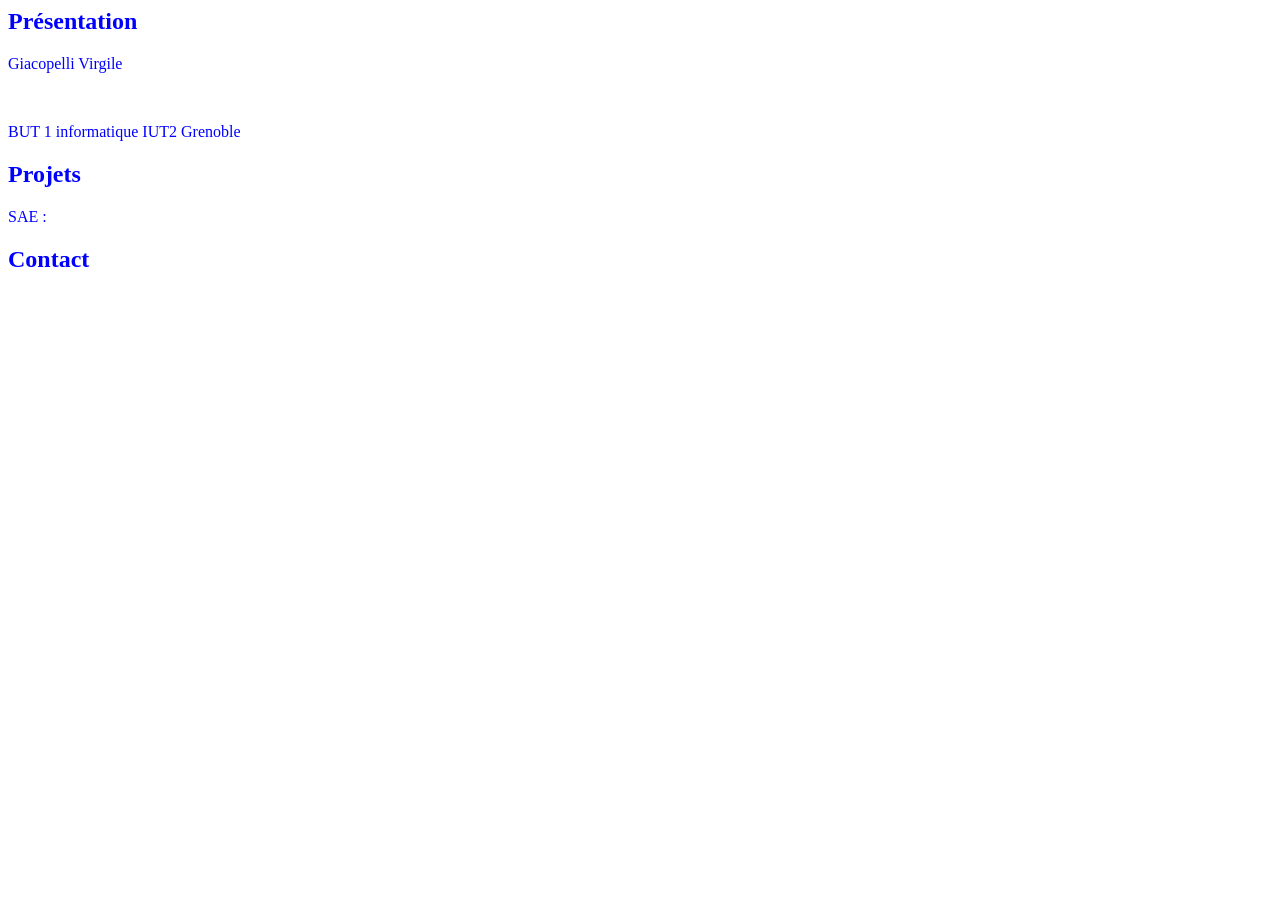
==== Porfolio.html @ afe5764f "Add files via upload" ====
<DOCTYPE html>
    <html lang="fr">
        <head>
             <meta charset="utf-8">
            <title>Portfolio</title>
            <link rel="stylesheet" href="Portfolio.css" media="screen">
        </head>
        <body>
            <section id="about">
                <h1>Présentation</h1>
                <p>Giacopelli Virgile</p>
                <br>
                <p>BUT 1 informatique IUT2 Grenoble</p>
            </section>
            <section id="projects">
                <h1>Projets</h1>
                <p>SAE :</p>
            </section>
            <section id="contact">
                <h1>Contact</h1>
            </section>
        </body>
        <footer>

        </footer>
    </html>
</DOCTYPE>
---- Portfolio.css ----
body{
    color : blue
}
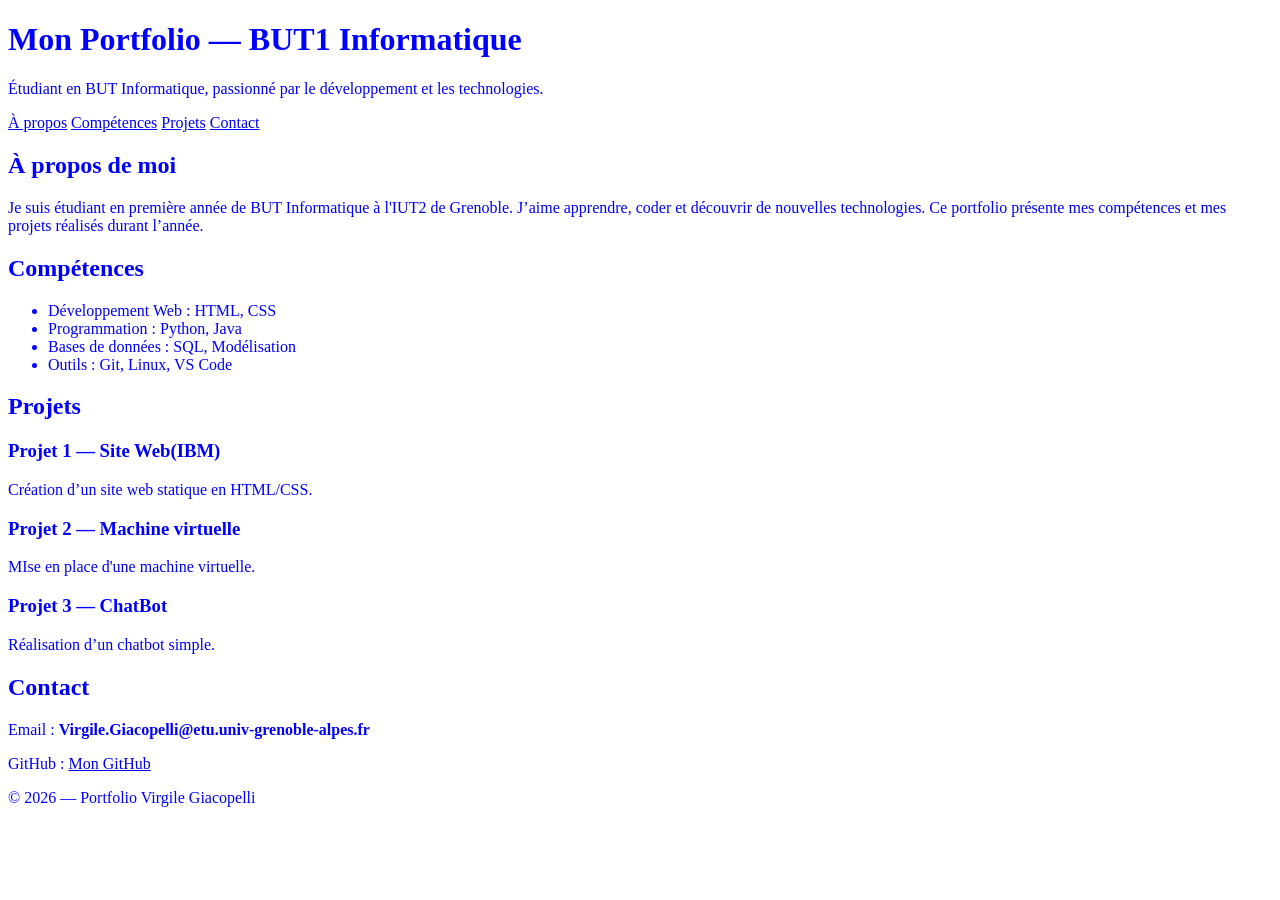
==== commit e819a5ba: "Revise Portfolio.html structure and content" ====
--- a/Porfolio.html
+++ b/Porfolio.html
@@ -1,27 +1,77 @@
-<DOCTYPE html>
-    <html lang="fr">
-        <head>
-             <meta charset="utf-8">
-            <title>Portfolio</title>
-            <link rel="stylesheet" href="Portfolio.css" media="screen">
-        </head>
-        <body>
-            <section id="about">
-                <h1>Présentation</h1>
-                <p>Giacopelli Virgile</p>
-                <br>
-                <p>BUT 1 informatique IUT2 Grenoble</p>
-            </section>
-            <section id="projects">
-                <h1>Projets</h1>
-                <p>SAE :</p>
-            </section>
-            <section id="contact">
-                <h1>Contact</h1>
-            </section>
-        </body>
-        <footer>
+<!DOCTYPE html>
+<html lang="fr">
+<head>
+    <meta charset="UTF-8">
+    <meta name="viewport" content="width=device-width, initial-scale=1.0">
+    <title>Portfolio BUT1 Informatique</title>
+    <link rel="stylesheet" href="Portfolio.css">
+</head>
 
-        </footer>
-    </html>
-</DOCTYPE>+<body>
+
+    <header>
+        <h1>Mon Portfolio — BUT1 Informatique</h1>
+        <p>Étudiant en BUT Informatique, passionné par le développement et les technologies.</p>
+    </header>
+
+    <nav>
+        <a href="#about">À propos</a>
+        <a href="#skills">Compétences</a>
+        <a href="#projects">Projets</a>
+        <a href="#contact">Contact</a>
+    </nav>
+
+    <section id="about">
+        <h2>À propos de moi</h2>
+        <div class="card">
+            <p>Je suis étudiant en première année de BUT Informatique à l'IUT2 de Grenoble.  
+            J’aime apprendre, coder et découvrir de nouvelles technologies.  
+            Ce portfolio présente mes compétences et mes projets réalisés durant l’année.</p>
+        </div>
+    </section>
+
+    <section id="skills">
+        <h2>Compétences</h2>
+        <div class="card">
+            <ul>
+                <li>Développement Web : HTML, CSS</li>
+                <li>Programmation : Python, Java</li>
+                <li>Bases de données : SQL, Modélisation</li>
+                <li>Outils : Git, Linux, VS Code</li>
+            </ul>
+        </div>
+    </section>
+
+    <section id="projects">
+        <h2>Projets</h2>
+
+        <div class="card projects">
+            <h3>Projet 1 — Site Web(IBM)</h3>
+            <p>Création d’un site web statique en HTML/CSS.</p>
+        </div>
+
+        <div class="card projects">
+            <h3>Projet 2 — Machine virtuelle</h3>
+            <p>MIse en place d'une machine virtuelle.</p>
+        </div>
+
+        <div class="card projects">
+            <h3>Projet 3 — ChatBot</h3>
+            <p>Réalisation d’un chatbot simple.</p>
+        </div>
+    </section>
+
+    <section id="contact">
+        <h2>Contact</h2>
+        <div class="card">
+            <p>Email : <strong>Virgile.Giacopelli@etu.univ-grenoble-alpes.fr</strong></p>
+            <p>GitHub : <a href="https://github.com/Le-realiste" target="_blank">Mon GitHub</a></p>
+        </div>
+    </section>
+
+    <footer>
+        <p>© 2026 — Portfolio Virgile Giacopelli</p>
+    </footer>
+
+</body>
+</html>
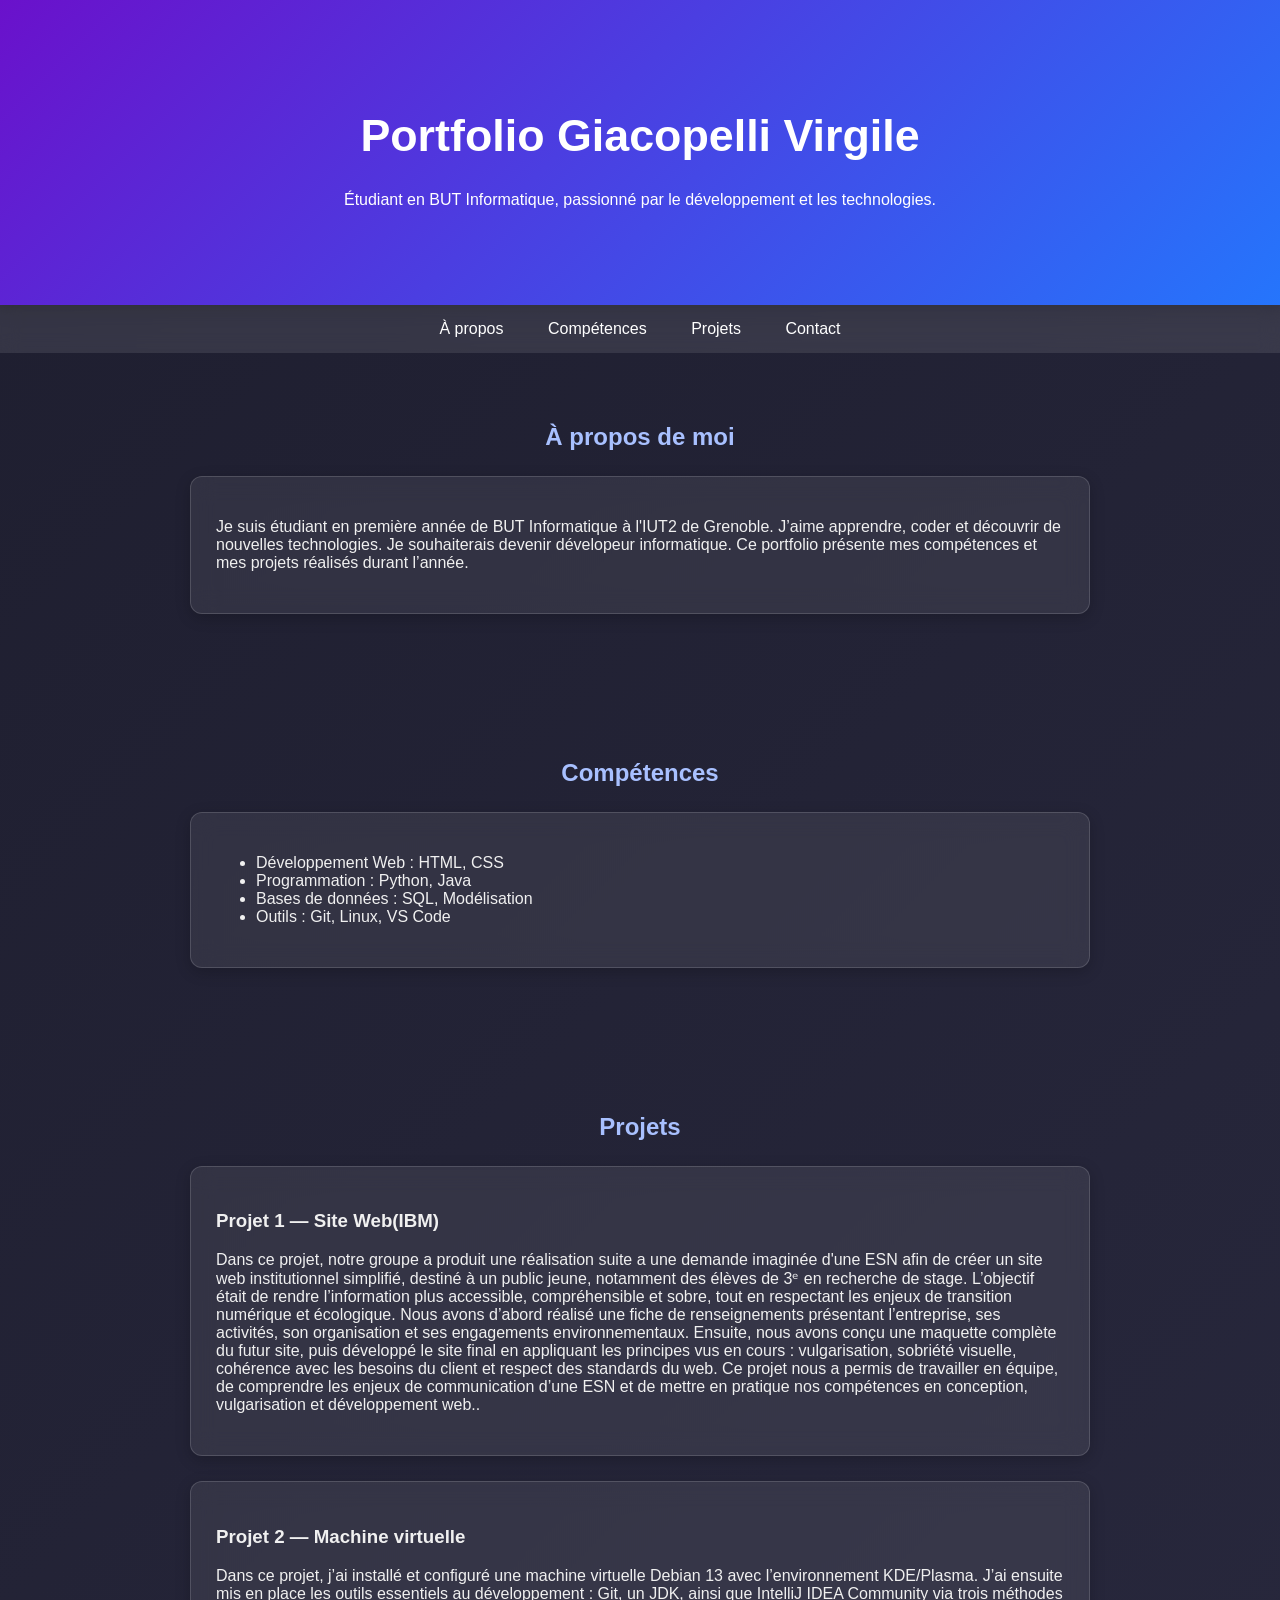
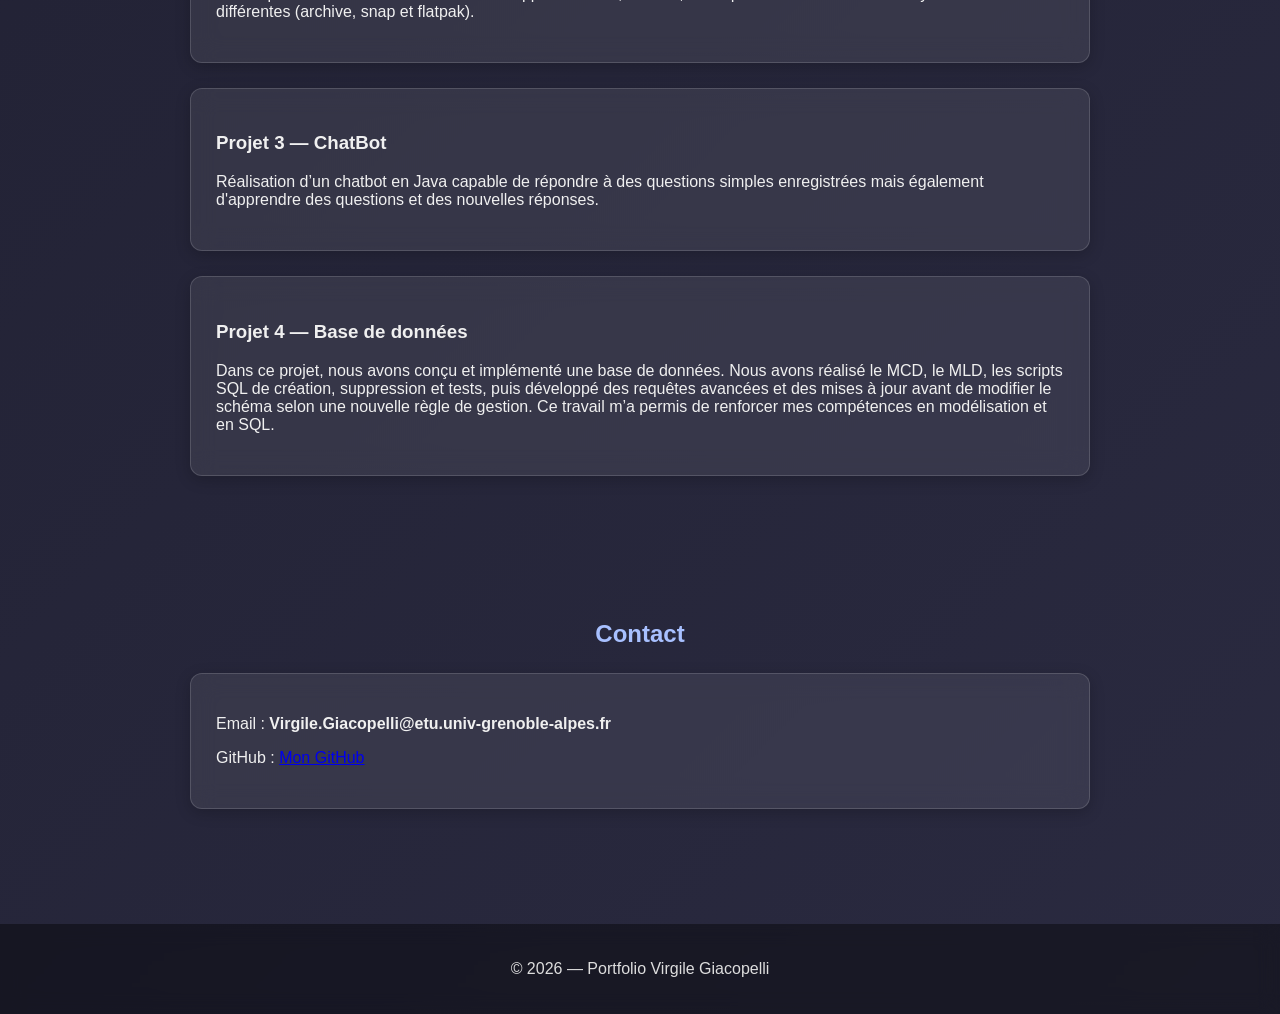
==== commit 19c2be11: "Revise portfolio details and project descriptions Updated portfolio content with new project descrip" ====
--- a/Porfolio.html
+++ b/Porfolio.html
@@ -10,7 +10,7 @@
 <body>
 
     <header>
-        <h1>Mon Portfolio — BUT1 Informatique</h1>
+        <h1>Portfolio Giacopelli Virgile</h1>
         <p>Étudiant en BUT Informatique, passionné par le développement et les technologies.</p>
     </header>
 
@@ -25,7 +25,7 @@
         <h2>À propos de moi</h2>
         <div class="card">
             <p>Je suis étudiant en première année de BUT Informatique à l'IUT2 de Grenoble.  
-            J’aime apprendre, coder et découvrir de nouvelles technologies.  
+            J’aime apprendre, coder et découvrir de nouvelles technologies. Je souhaiterais devenir dévelopeur informatique.  
             Ce portfolio présente mes compétences et mes projets réalisés durant l’année.</p>
         </div>
     </section>
@@ -47,17 +47,30 @@
 
         <div class="card projects">
             <h3>Projet 1 — Site Web(IBM)</h3>
-            <p>Création d’un site web statique en HTML/CSS.</p>
+            <p>Dans ce projet, notre groupe a produit une réalisation suite a une demande imaginée d'une ESN afin de créer un site web institutionnel simplifié, destiné à un public jeune, notamment des élèves de 3ᵉ en recherche de stage.
+                L’objectif était de rendre l’information plus accessible, compréhensible et sobre, tout en respectant les enjeux de transition numérique et écologique.
+                Nous avons d’abord réalisé une fiche de renseignements présentant l’entreprise, ses activités, son organisation et ses engagements environnementaux.
+                Ensuite, nous avons conçu une maquette complète du futur site, puis développé le site final en appliquant les principes vus en cours : vulgarisation, sobriété visuelle, cohérence avec les besoins du client et respect des standards du web.
+                Ce projet nous a permis de travailler en équipe, de comprendre les enjeux de communication d’une ESN et de mettre en pratique nos compétences en conception, vulgarisation et développement web..</p>
         </div>
 
         <div class="card projects">
             <h3>Projet 2 — Machine virtuelle</h3>
-            <p>MIse en place d'une machine virtuelle.</p>
+            <p>Dans ce projet, j’ai installé et configuré une machine virtuelle Debian 13 avec l’environnement KDE/Plasma.
+                J’ai ensuite mis en place les outils essentiels au développement : Git, un JDK, ainsi que IntelliJ IDEA Community via trois méthodes différentes (archive, snap et flatpak).
+            </p>
         </div>
 
         <div class="card projects">
             <h3>Projet 3 — ChatBot</h3>
-            <p>Réalisation d’un chatbot simple.</p>
+            <p>Réalisation d’un chatbot en Java capable de répondre à des questions simples enregistrées mais également d'apprendre des questions et des nouvelles réponses.</p>
+        </div>
+
+        <div class="card projects">
+            <h3>Projet 4 — Base de données </h3>
+            <p>Dans ce projet, nous avons conçu et implémenté une base de données.
+                Nous avons réalisé le MCD, le MLD, les scripts SQL de création, suppression et tests, puis développé des requêtes avancées et des mises à jour avant de modifier le schéma selon une nouvelle règle de gestion.
+                Ce travail m’a permis de renforcer mes compétences en modélisation et en SQL.</p>
         </div>
     </section>
 
@@ -65,7 +78,7 @@
         <h2>Contact</h2>
         <div class="card">
             <p>Email : <strong>Virgile.Giacopelli@etu.univ-grenoble-alpes.fr</strong></p>
-            <p>GitHub : <a href="https://github.com/Le-realiste" target="_blank">Mon GitHub</a></p>
+            <p>GitHub : <a href="https://github.com/Le-realiste" target="blank">Mon GitHub</a></p>
         </div>
     </section>
 
--- a/Portfolio.css
+++ b/Portfolio.css
@@ -1,3 +1,94 @@
-body{
-    color : blue
-}+/* ----- GLOBAL ----- */
+body {
+    margin: 0;
+    font-family: "Poppins", sans-serif;
+    background: linear-gradient(135deg, #1e1e2f, #2a2a40);
+    color: #f0f0f0;
+}
+
+/* Titres */
+h1, h2, h3 {
+    font-weight: 600;
+}
+
+/* ----- HEADER ----- */
+header {
+    padding: 80px 20px;
+    text-align: center;
+    background: linear-gradient(135deg, #6a11cb, #2575fc);
+    color: white;
+    box-shadow: 0 4px 10px rgba(0,0,0,0.3);
+}
+
+header h1 {
+    font-size: 2.8em;
+}
+
+/* ----- NAVIGATION ----- */
+nav {
+    background: rgba(255, 255, 255, 0.1);
+    backdrop-filter: blur(10px);
+    padding: 15px;
+    text-align: center;
+    position: sticky;
+    top: 0;
+}
+
+nav a {
+    color: #ffffff;
+    margin: 0 20px;
+    text-decoration: none;
+    font-weight: 500;
+    transition: 0.3s;
+}
+
+nav a:hover {
+    color: #6a11cb;
+}
+
+/* ----- SECTIONS ----- */
+section {
+    padding: 50px 20px;
+    max-width: 900px;
+    margin: auto;
+}
+
+section h2 {
+    text-align: center;
+    margin-bottom: 20px;
+    color: #a8c0ff;
+}
+
+/* ----- CARDS ----- */
+.card {
+    background: rgba(255, 255, 255, 0.08);
+    border: 1px solid rgba(255, 255, 255, 0.15);
+    backdrop-filter: blur(12px);
+    padding: 25px;
+    margin: 25px 0;
+    border-radius: 12px;
+    box-shadow: 0 4px 15px rgba(0,0,0,0.2);
+    transition: transform 0.3s;
+}
+
+.card:hover {
+    transform: translateY(-5px);
+}
+
+/* ----- PROJECTS ----- */
+.projects img {
+    width: 100%;
+    border-radius: 10px;
+    margin-top: 15px;
+    box-shadow: 0 4px 10px rgba(0,0,0,0.3);
+}
+
+/* ----- FOOTER ----- */
+footer {
+    background: rgba(0,0,0,0.4);
+    padding: 20px;
+    text-align: center;
+    color: #ddd;
+    margin-top: 40px;
+    backdrop-filter: blur(10px);
+}
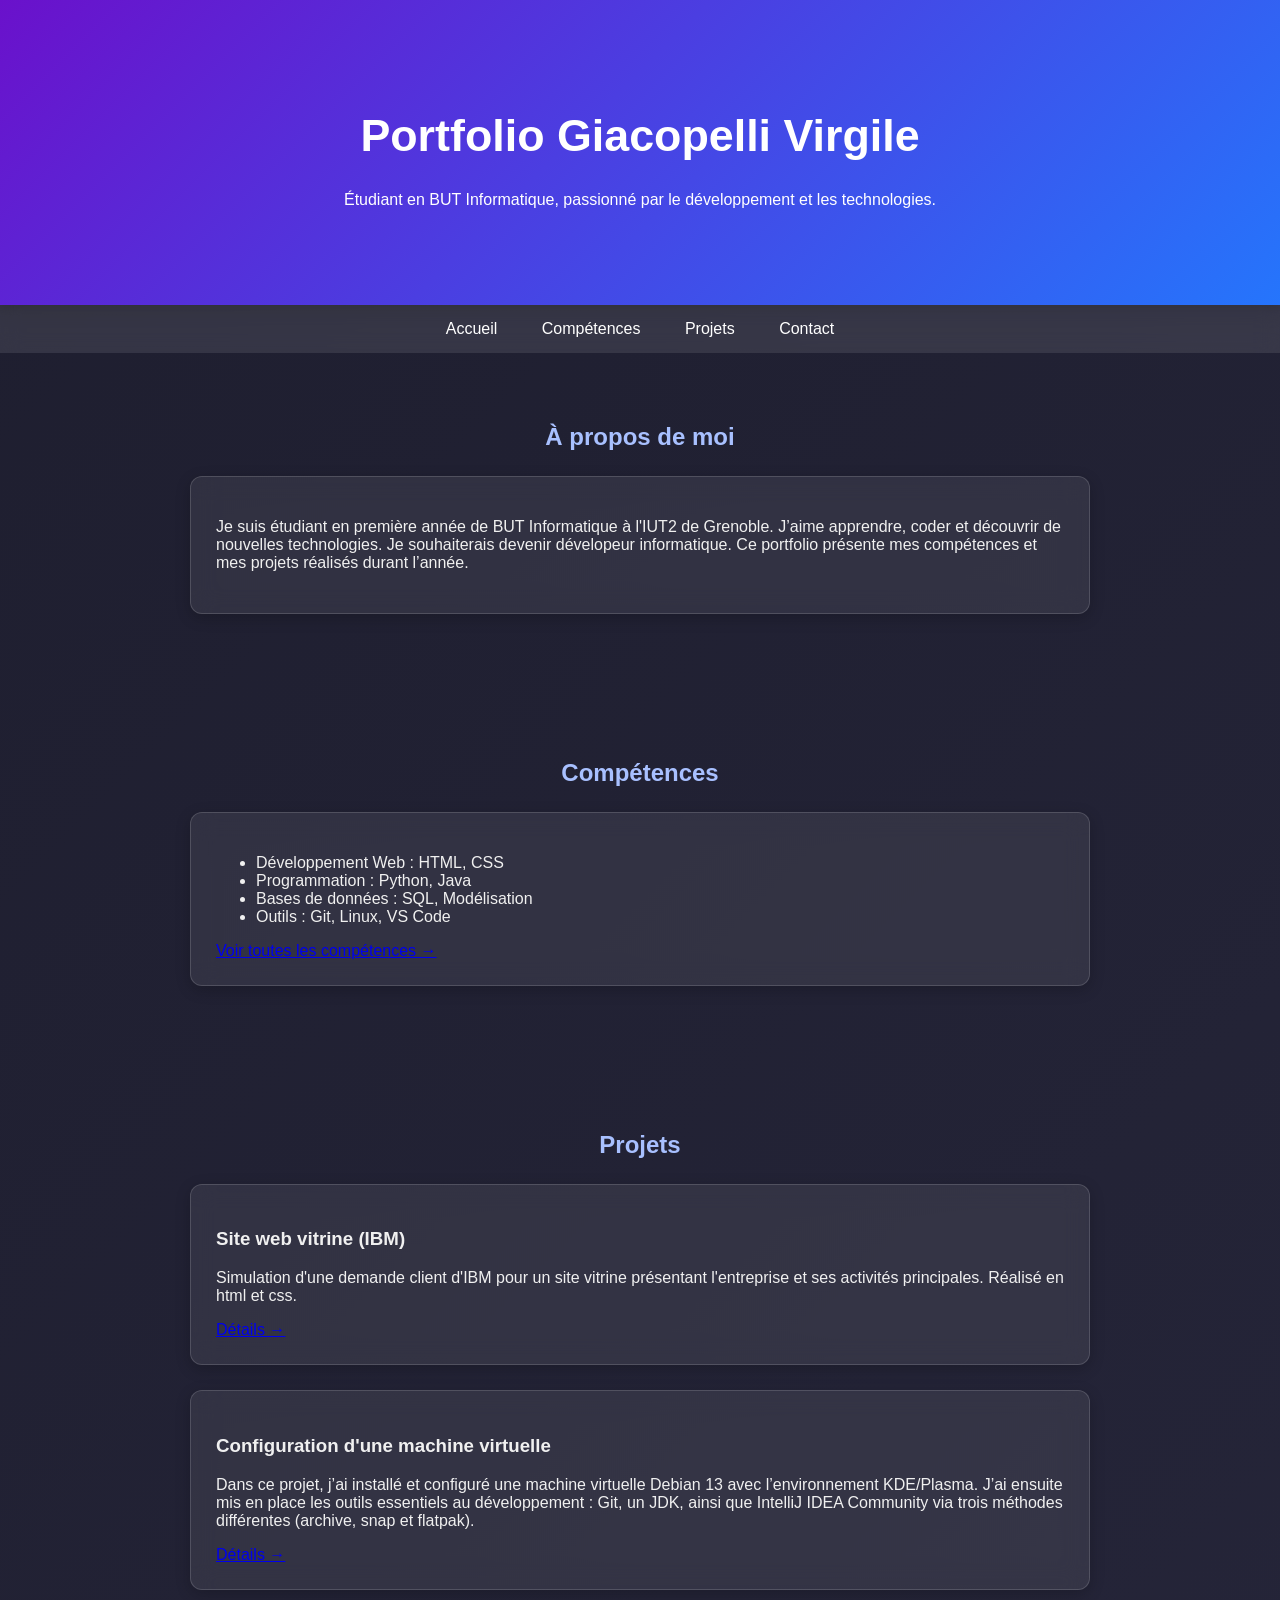
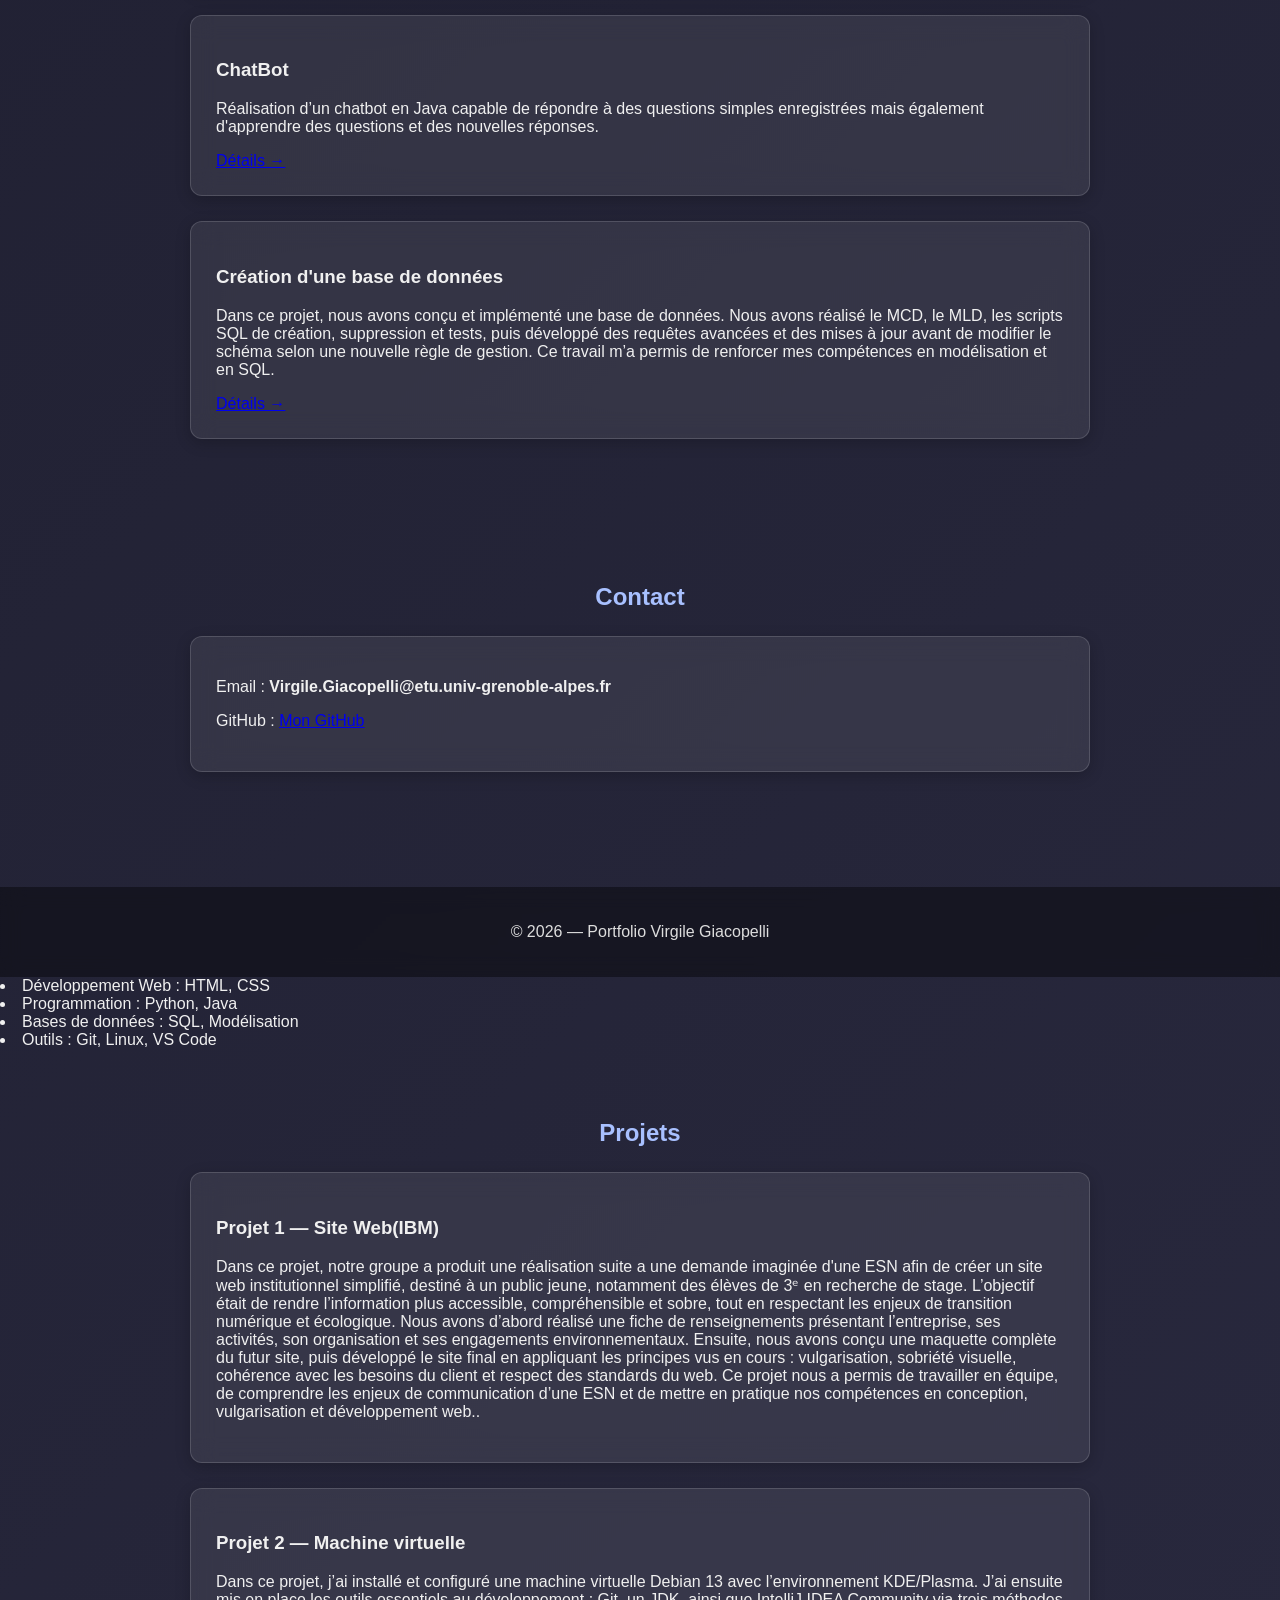
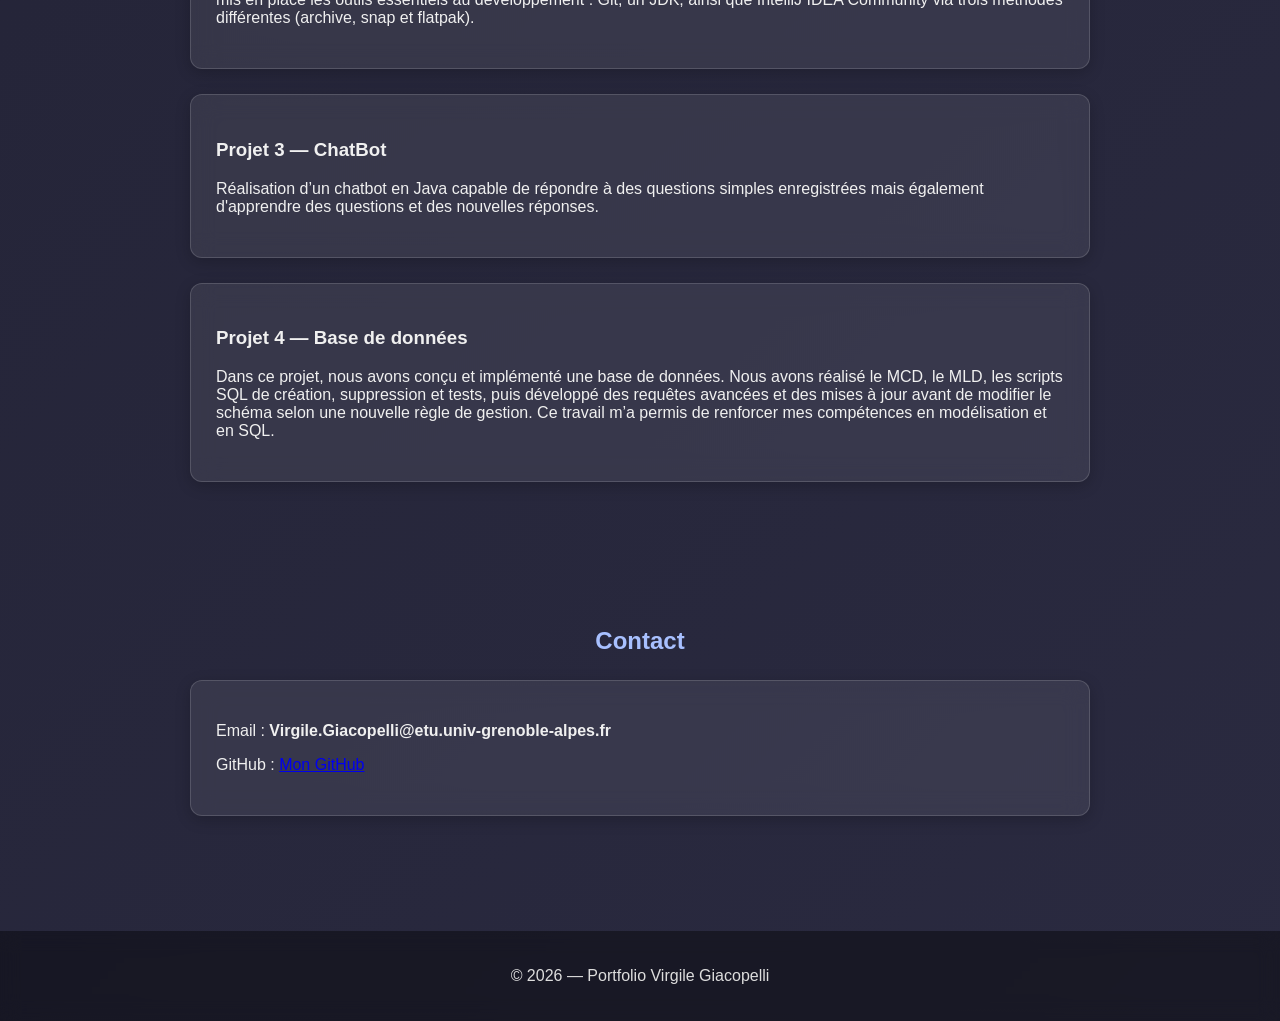
==== commit bec63c7a: "Revise navigation and enhance project sections Updated navigation links and added project details." ====
--- a/Porfolio.html
+++ b/Porfolio.html
@@ -14,12 +14,13 @@
         <p>Étudiant en BUT Informatique, passionné par le développement et les technologies.</p>
     </header>
 
-    <nav>
-        <a href="#about">À propos</a>
-        <a href="#skills">Compétences</a>
-        <a href="#projects">Projets</a>
-        <a href="#contact">Contact</a>
-    </nav>
+   <nav>
+    <a href="#about">Accueil</a>
+    <a href="#skills">Compétences</a>
+    <a href="#projects">Projets</a>
+    <a href="#contact">Contact</a>
+</nav>
+
 
     <section id="about">
         <h2>À propos de moi</h2>
@@ -32,8 +33,63 @@
 
     <section id="skills">
         <h2>Compétences</h2>
+    <div class="card">
+        <ul>
+            <li>Développement Web : HTML, CSS</li>
+            <li>Programmation : Python, Java</li>
+            <li>Bases de données : SQL, Modélisation</li>
+            <li>Outils : Git, Linux, VS Code</li>
+        </ul>
+        <a href="Competences.html" class="more-link">Voir toutes les compétences →</a>
+    </div>
+</section>
+
+    <section id="projects">
+        <h2>Projets</h2>
+
+        <div class="card projects">
+            <h3>Site web vitrine (IBM)</h3>
+            <p>Simulation d'une demande client d'IBM pour un site vitrine présentant l'entreprise et ses activités principales. Réalisé en html et css.</p>
+            <a href="projet-ibm.html" class="more-link">Détails →</a>
+        </div>
+
+        <div class="card projects">
+            <h3>Configuration d'une machine virtuelle</h3>
+            <p>Dans ce projet, j’ai installé et configuré une machine virtuelle Debian 13 avec l’environnement KDE/Plasma.
+                J’ai ensuite mis en place les outils essentiels au développement : Git, un JDK, ainsi que IntelliJ IDEA Community via trois méthodes différentes (archive, snap et flatpak).
+            </p>
+            <a href="projet-vm.html" class="more-link">Détails →</a>
+        </div>
+
+        <div class="card projects">
+            <h3>ChatBot</h3>
+            <p>Réalisation d’un chatbot en Java capable de répondre à des questions simples enregistrées mais également d'apprendre des questions et des nouvelles réponses.</p>
+            <a href="projet-chatbot.html" class="more-link">Détails →</a>
+        </div>
+
+        <div class="card projects">
+            <h3>Création d'une base de données </h3>
+            <p>Dans ce projet, nous avons conçu et implémenté une base de données.
+                Nous avons réalisé le MCD, le MLD, les scripts SQL de création, suppression et tests, puis développé des requêtes avancées et des mises à jour avant de modifier le schéma selon une nouvelle règle de gestion.
+                Ce travail m’a permis de renforcer mes compétences en modélisation et en SQL.</p>
+            <a href="projet-bdd.html" class="more-link">Détails →</a>
+        </div>
+    </section>
+
+    <section id="contact">
+        <h2>Contact</h2>
         <div class="card">
-            <ul>
+            <p>Email : <strong>Virgile.Giacopelli@etu.univ-grenoble-alpes.fr</strong></p>
+            <p>GitHub : <a href="https://github.com/Le-realiste" target="blank">Mon GitHub</a></p>
+        </div>
+    </section>
+
+    <footer>
+        <p>© 2026 — Portfolio Virgile Giacopelli</p>
+    </footer>
+
+</body>
+</html>
                 <li>Développement Web : HTML, CSS</li>
                 <li>Programmation : Python, Java</li>
                 <li>Bases de données : SQL, Modélisation</li>
